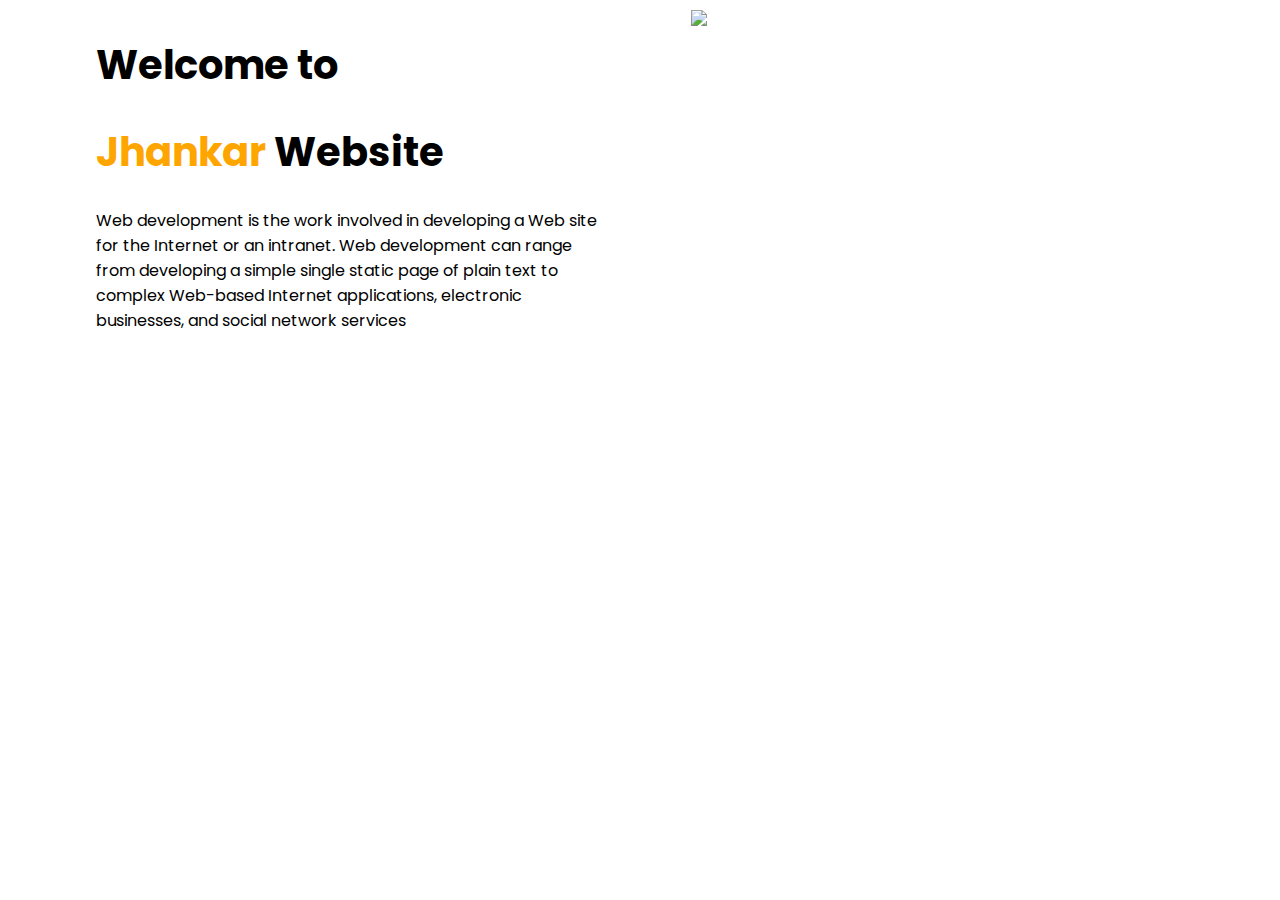
==== index.html @ f1e68e07 "made a new file" ====
<!DOCTYPE html>
<html lang="en">
<head>
    <link rel="preconnect" href="https://fonts.gstatic.com">
<link href="https://fonts.googleapis.com/css2?family=Poppins:wght@300&display=swap" rel="stylesheet">
<link rel="stylesheet" href="style.css">
    <title>Sakibi's Website</title>
</head>
<body>
    <section>
        <div class="Half-width">
    <h1>Welcome to</h1> 
        <h1><span>Jhankar</span> Website</h1>
        <p>Web development is the work involved in developing a Web site for the Internet or an intranet. Web development can range from developing a simple single static page of plain text to complex Web-based Internet applications, electronic businesses, and social network services</p>
    </div>
        <div class="Half-width">
             <img src="C:\Users\SAQIB\Web devolpment\web-portfolio\complete-web-development-bangla-resources-master\developer-portfolio\jhankar.png">
        </div>
    </section>

    
</body>
</html>
---- style.css ----
body{
    font-family: 'Poppins', sans-serif;
}
h1{font-size: 40px;}
span{
    color: orange;
}
.Half-width{
    width: 40%;
    margin-left: 5%;
    padding-left: 2%;
    float: left;


}
.Half-width img{
    width: 50%;
}
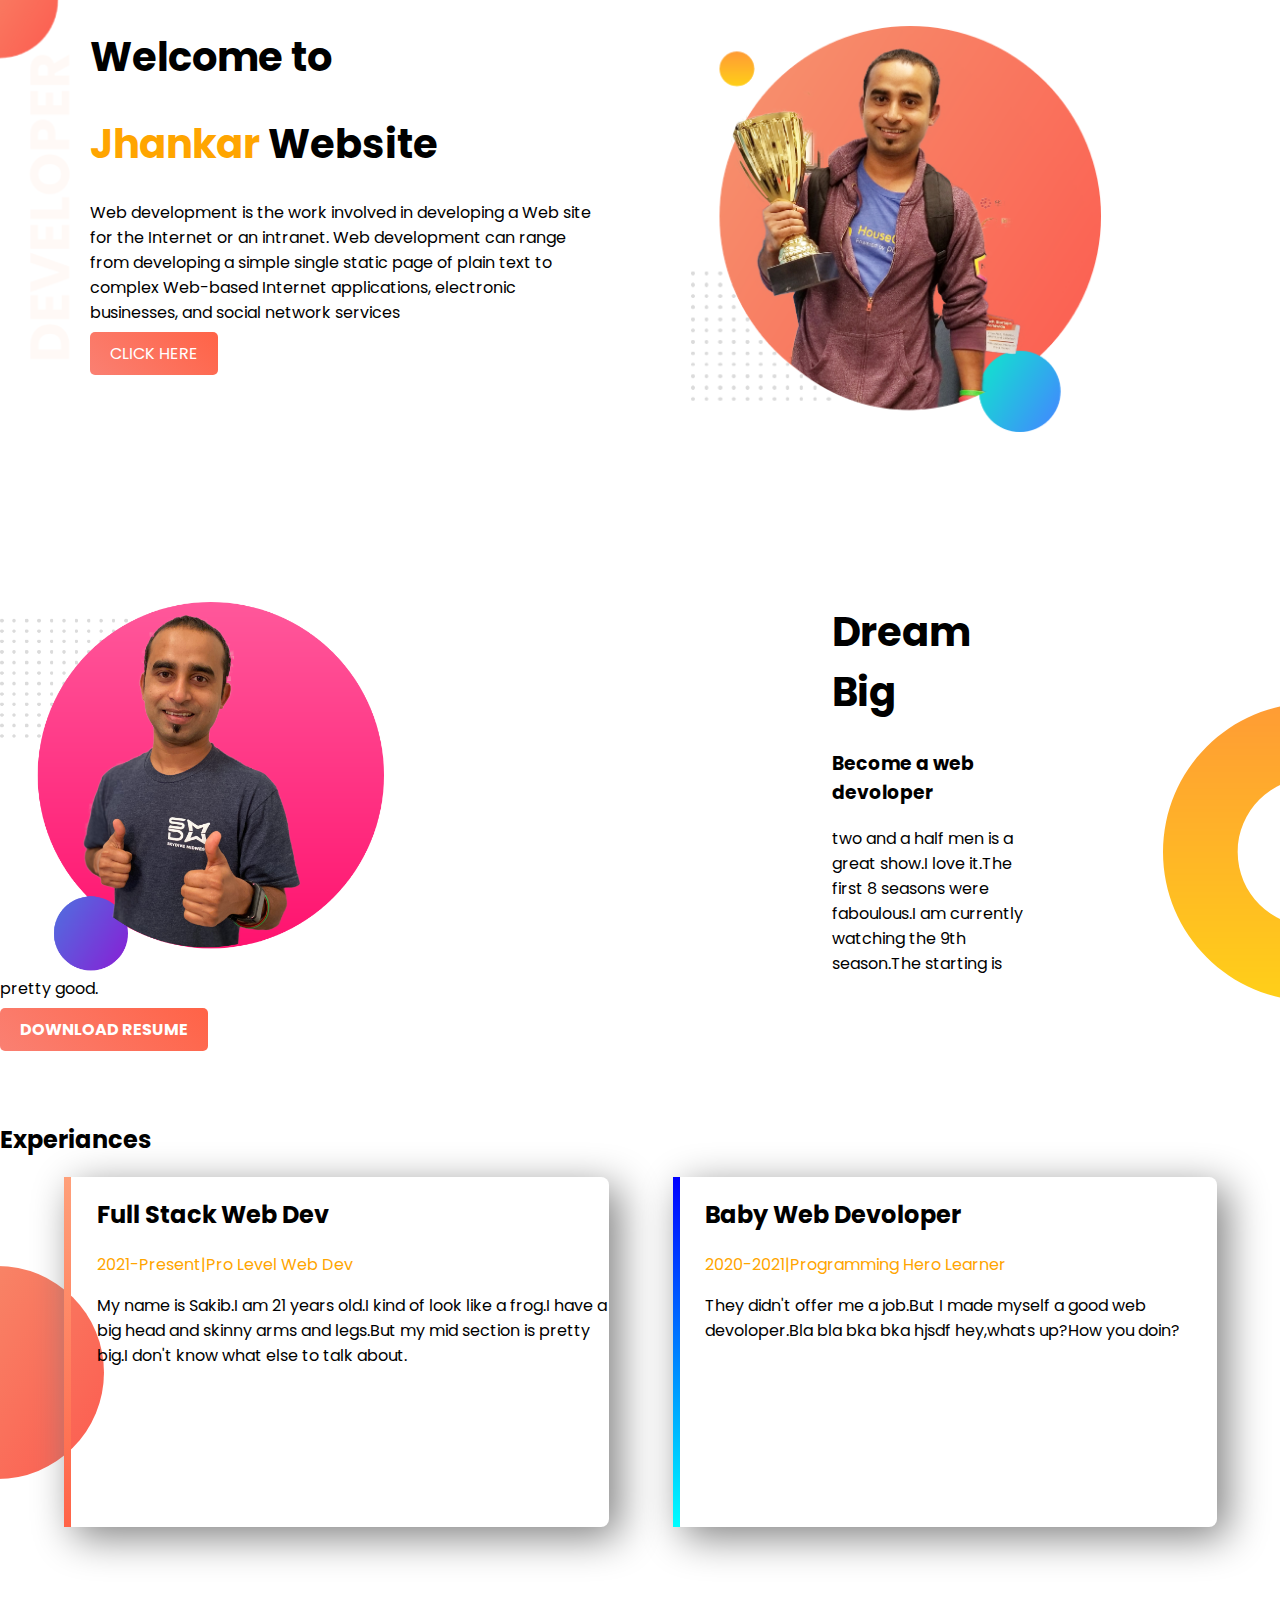
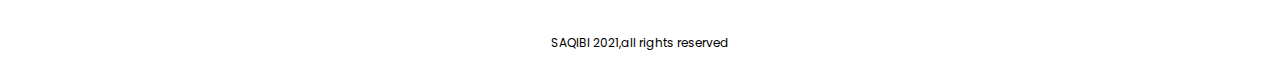
==== commit 7c58bc26: "finished my first website" ====
--- a/index.html
+++ b/index.html
@@ -7,17 +7,45 @@
     <title>Sakibi's Website</title>
 </head>
 <body>
-    <section>
+    <section class="top">
         <div class="Half-width">
     <h1>Welcome to</h1> 
         <h1><span>Jhankar</span> Website</h1>
         <p>Web development is the work involved in developing a Web site for the Internet or an intranet. Web development can range from developing a simple single static page of plain text to complex Web-based Internet applications, electronic businesses, and social network services</p>
+        <a class="link" target="_blank" href="https://www.linkedin.com/feed/">CLICK HERE</a>
     </div>
         <div class="Half-width">
-             <img src="C:\Users\SAQIB\Web devolpment\web-portfolio\complete-web-development-bangla-resources-master\developer-portfolio\jhankar.png">
+             <img src="resource\developer-portfolio\jhankar.png">
         </div>
     </section>
+    <section class="bottom">
+        <div class="second-half">
+            <img src="jhankar2.png">
+         </div>
+    <div class="written">
+        <h1>Dream Big</h1>
+        <h3>Become a web devoloper</h3>
+        <p>two and a half men is a great show.I love it.The first 8 seasons were faboulous.I am currently watching the 9th season.The starting is pretty good.</p>
+        <a class="second-link" target="_blank" href="https://www.youtube.com/watch?v=-atLxy7uFcc">DOWNLOAD RESUME</a>
+    </div>   
+     </section>
+     <section class="bg">
+         <h2>Experiances</h2>
+         <div id="dodo" class="Half-width double"> 
+             <h2>Full Stack Web Dev</h2>  
+            <span>2021-Present|Pro Level Web Dev</span> 
+            <p>My name is Sakib.I am 21 years old.I kind of look like a frog.I have a big head and skinny arms and legs.But my mid section is pretty big.I don't know what else to talk about.</p>
+         </div>
+         <div id="dudu" class="Half-width double">
+            <h2>Baby Web Devoloper</h2>
+            <span>2020-2021|Programming Hero Learner</span>
+            <p>They didn't offer me a job.But I made myself a good web devoloper.Bla bla bka bka hjsdf hey,whats up?How you doin?</p>
 
+         </div>
+     </section>
+     <footer>
+         <p>SAQIBI 2021,all rights reserved</p>
+     </footer>
     
 </body>
 </html>--- a/style.css
+++ b/style.css
@@ -1,5 +1,6 @@
 body{
     font-family: 'Poppins', sans-serif;
+    margin: 0px;
 }
 h1{font-size: 40px;}
 span{
@@ -8,11 +9,74 @@
 .Half-width{
     width: 40%;
     margin-left: 5%;
-    padding-left: 2%;
+    padding-left: 2%; 
     float: left;
-
+}
+.Half-width img{
+    width: 80%;
+    margin-top: 5%;
+}
+.top{
+    background-image: url("top-banner.png");
+    background-repeat: no-repeat;
+}
+section{
+    height: 500px;
+}
+.link{
+    color: white;
+    background-image: linear-gradient(45deg ,salmon ,tomato);
+    padding: 10px 20px;
+    font-weight: 700px;
+    text-decoration: none;
+    border-radius: 5px;
+}
+.second-half img{
+    float: left;
+    width: 30%;
+    margin-right: 35%;
 
 }
-.Half-width img{
-    width: 50%;
+.written{
+    width: 80%;
+    margin-top: 8%;
+   
+}
+.bottom{
+    background-image: url("dream-bg.png");
+    background-position: right;
+    background-repeat: no-repeat;
+}
+.second-link{
+    text-decoration: none;
+    color: white;
+    background-image: linear-gradient(45deg ,salmon ,tomato);
+    font-weight: 700;
+    padding: 10px 20px;
+    border-radius: 5px;
+}
+.double{
+    box-shadow: 10px 10px 40px grey;
+    height: 70%;
+    border-radius: 8px;
+}
+.bg{
+    background-image: url("exp-bg.png");
+    background-repeat: no-repeat;
+    background-position: left;
+}
+#dodo{
+    border-left: 7px solid;
+    border-image: linear-gradient(180deg, lightsalmon, tomato);
+    border-image-slice: 1;
+
+}
+#dudu{
+    border-left: 7px solid;
+    border-image: linear-gradient(180deg, blue, cyan);
+    border-image-slice: 1;
+}
+footer{
+    text-align: center;
+    font-size: 12px;
 }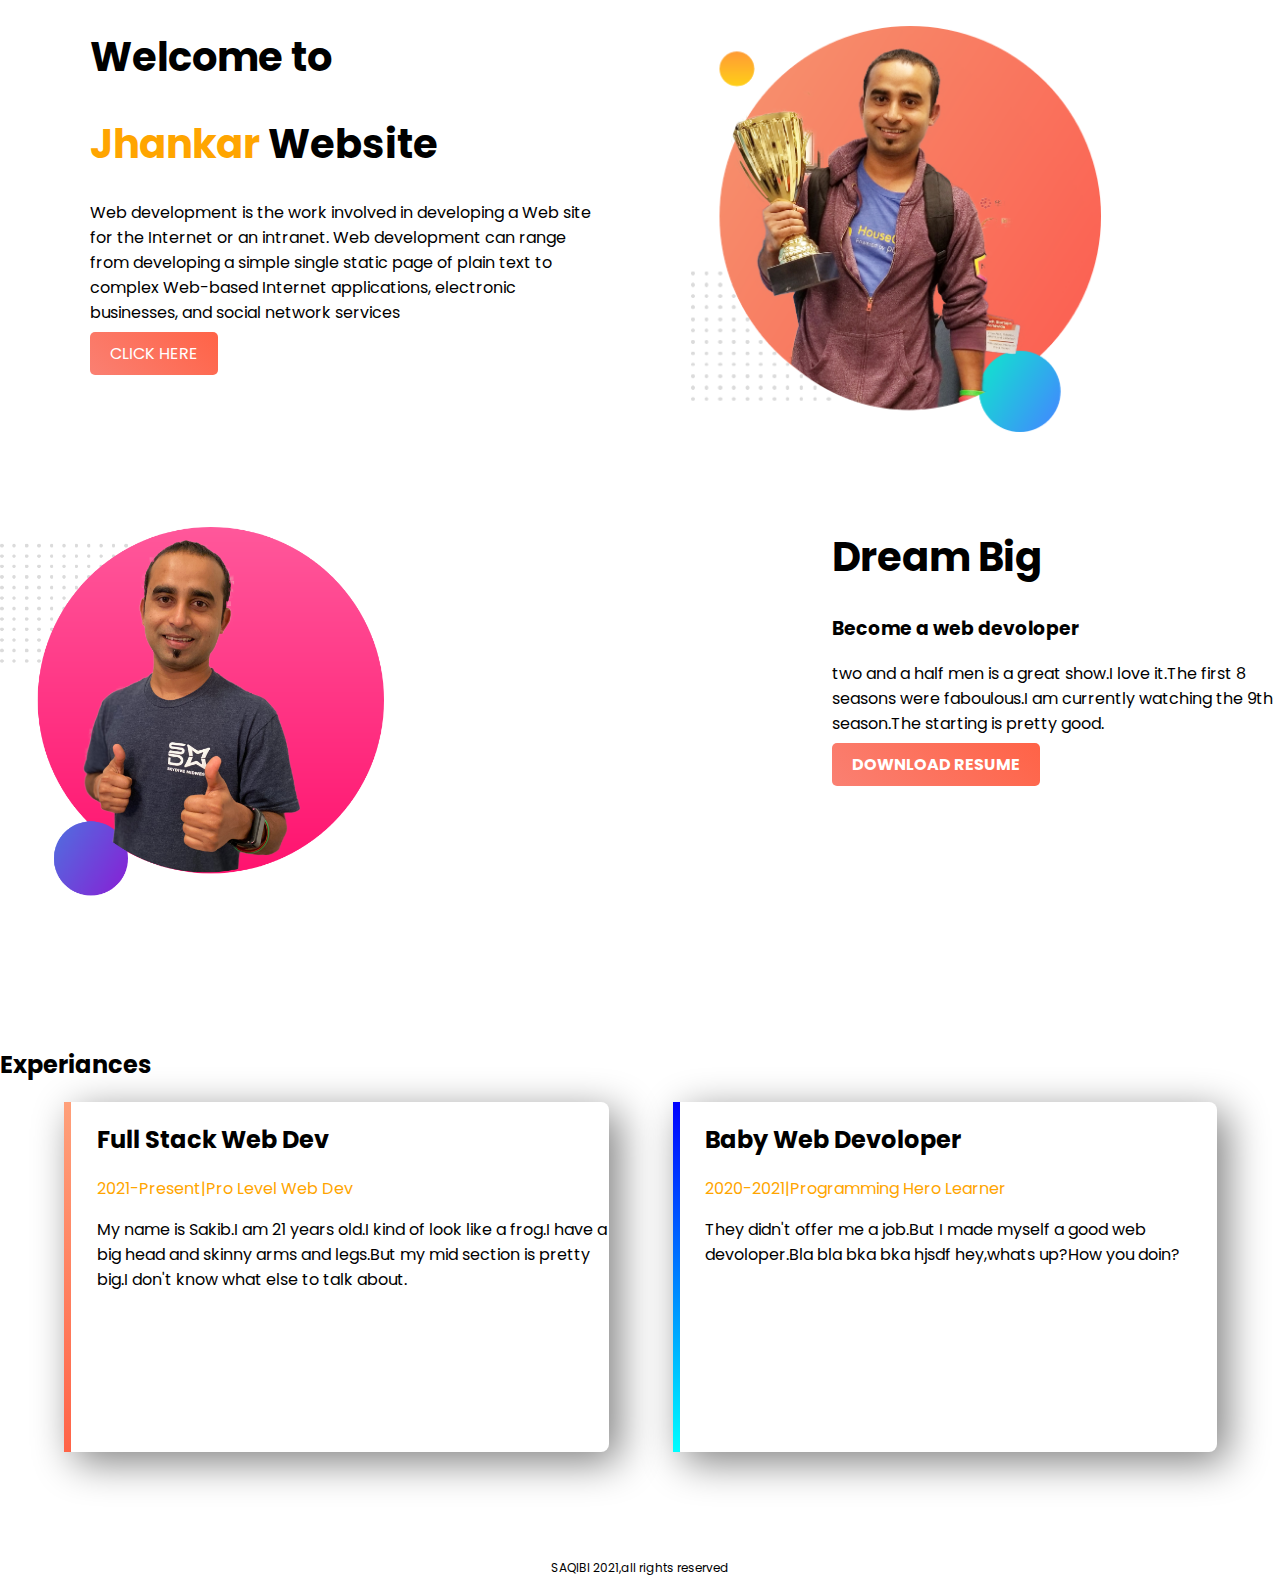
==== commit 3bf6e14c: "added a lot of things" ====
--- a/index.html
+++ b/index.html
@@ -22,7 +22,7 @@
         <div class="second-half">
             <img src="jhankar2.png">
          </div>
-    <div class="written">
+    <div class="second-half">
         <h1>Dream Big</h1>
         <h3>Become a web devoloper</h3>
         <p>two and a half men is a great show.I love it.The first 8 seasons were faboulous.I am currently watching the 9th season.The starting is pretty good.</p>
